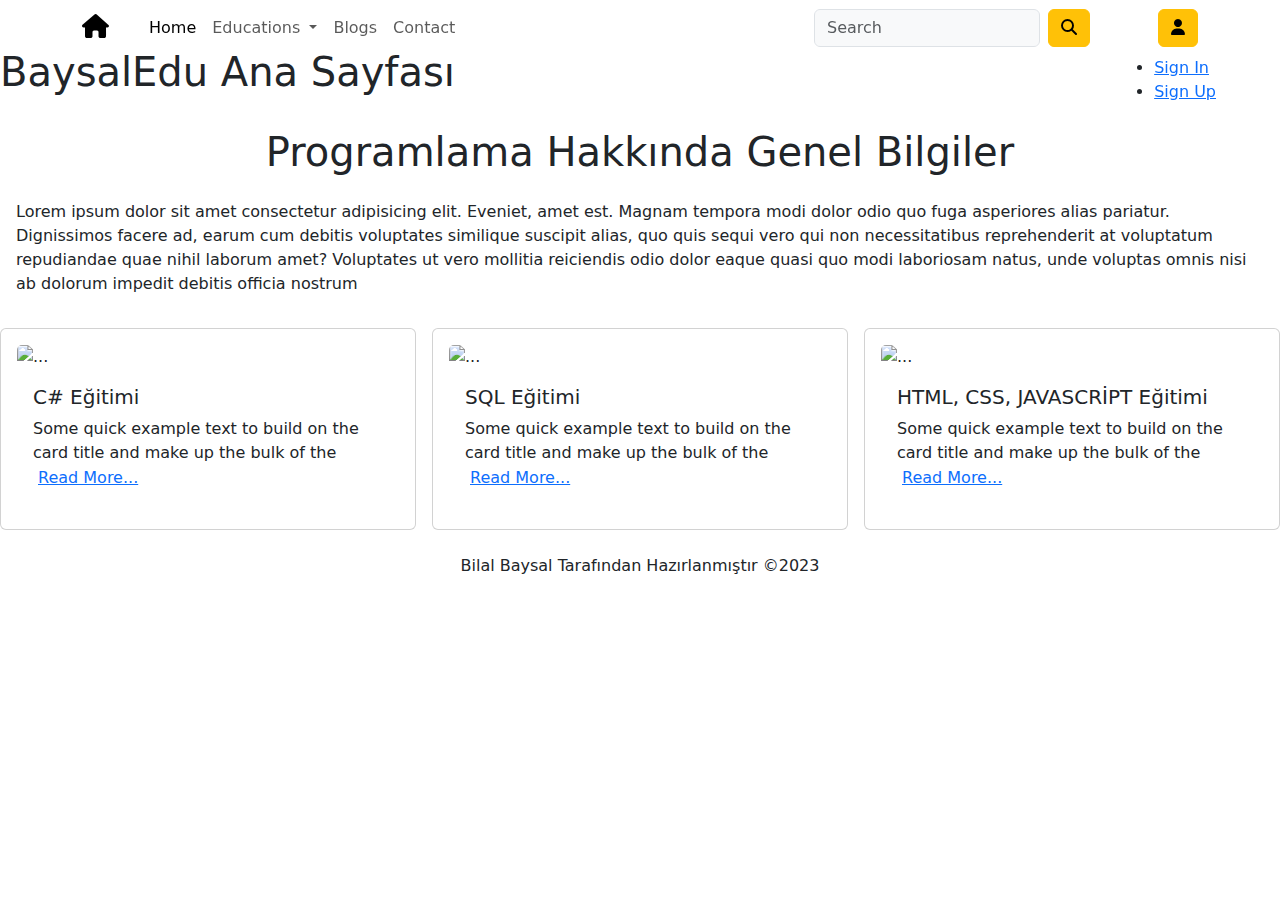
==== Baysal_Edu/index.html @ 21b3c32c "HomePage updated!" ====
<!DOCTYPE html>
<html lang="en">

<head>
    <meta charset="UTF-8">
    <meta name="viewport" content="width=device-width, initial-scale=1.0">
    <title>Home</title>
    <link rel="stylesheet" href="https://cdnjs.cloudflare.com/ajax/libs/bootstrap/5.3.1/css/bootstrap.min.css">
    <link rel="stylesheet" href="https://cdnjs.cloudflare.com/ajax/libs/font-awesome/6.4.2/css/all.min.css">
    <link rel="stylesheet" href="/css/style.css">
    <script src="https://cdnjs.cloudflare.com/ajax/libs/jquery/3.7.1/jquery.min.js"></script>
</head>

<body>

    <div class="container-fluid p-0" style="height: 92vh;">
        <!-- NAVBAR -->
        <nav class="navbar navbar-expand-lg bg-menu fixed-top">
            <div class="container">
                <a href="/" class="navbar-brand"><i class="fa-solid fa-house me-3 fs-4"></i></a>
                <button class="navbar-toggler" type="button" data-bs-toggle="collapse" data-bs-target="#menu"
                    aria-controls="menu" aria-expanded="false" aria-label="Toggle navigation">
                    <span class="navbar-toggler-icon"></span>
                </button>
                <div class="collapse navbar-collapse" id="menu">
                    <ul class="navbar-nav me-auto mb-2 mb-lg-0">
                        <li class="nav-item">
                            <a class="nav-link active" aria-current="page" href="/">Home</a>
                        </li>
                        <li class="nav-item dropdown">
                            <a class="nav-link dropdown-toggle" href="#" role="button" data-bs-toggle="dropdown"
                                aria-expanded="false">
                                Educations
                            </a>
                            <ul class="dropdown-menu">
                                <li><a class="dropdown-item" href="#">C# Eğitimi</a></li>
                                <li><a class="dropdown-item" href="#">SQL Eğitimi</a></li>
                                <li><a class="dropdown-item" href="#">HTML, JavaScript, CSS Eğitimi</a></li>
                            </ul>
                        </li>
                        <li class="nav-item">
                            <a class="nav-link" href="blogs.html">Blogs</a>
                        </li>
                        <li class="nav-item">
                            <a class="nav-link" href="contacts.html">Contact</a>
                        </li>
                    </ul>
                    <form class="d-flex">
                        <input class="form-control me-2 bg-light" type="search" placeholder="Search"
                            aria-label="Search">
                        <button class="btn btn-warning" type="submit">
                            <i class="fa-solid fa-magnifying-glass"></i>
                        </button>
                    </form>
                    <form id="form-btn-profile" class="d-flex justify-content-end ms-2" style="width: 100px;">
                        <button id="btn-profile" class="btn btn-warning" type="button"><i
                                class="fa-solid fa-user"></i></button>

                    </form>
                </div>
            </div>
        </nav>
        <div id="my-dropdown" class="fixed-top me-lg-3 me-sm-3 pe-5 mt-5 pt-2 s-width-dropdown">
            <div id="dropdown-profile" class="d-flex justify-content-end">
                <ul class="profile-items">
                    <li class="profile-item">
                        <a class="" href="/">Sign In</a>
                    </li>
                    <li class="profile-item">
                        <a class="" href="/">Sign Up</a>
                    </li>
                </ul>
            </div>
        </div>
        <header class="mt-5 mb-4">
            <div class="d-flex home-bg">
                <h1 class="">BaysalEdu Ana Sayfası</h1>
            </div>
        </header>
        <main>
            <div class="general-info general-my-bg">
                <h1 class="text-center">Programlama Hakkında Genel Bilgiler</h1>
                <p class="p-3">Lorem ipsum dolor sit amet consectetur adipisicing elit. Eveniet, amet est. Magnam tempora modi dolor odio quo fuga asperiores alias pariatur. Dignissimos facere ad, earum cum debitis voluptates similique suscipit alias, quo quis sequi vero qui non necessitatibus reprehenderit at voluptatum repudiandae quae nihil laborum amet? Voluptates ut vero mollitia reiciendis odio dolor eaque quasi quo modi laboriosam natus, unde voluptas omnis nisi ab dolorum impedit debitis officia nostrum</p>
            </div>
            <div class="row row-cols-lg-3 row-cols-md-2 row-cols-1 g-3 mb-2">
                <div class="col">
                    <div class="card card-my-bg p-3">
                        <img src="/images/csharp.jpg" class="card-img-top img-cover" alt="...">
                        <div class="card-body">
                            <h5 class="card-title">C# Eğitimi</h5>
                            <p class="card-text">Some quick example text to build on the card title and make up the bulk
                                of the <a href="#" class="btn btn-link pt-0 ps-1">Read More...</a></p>

                        </div>
                    </div>
                </div>
                <div class="col">
                    <div class="card card-my-bg p-3">
                        <img src="/images/sql.jpg" class="card-img-top img-cover" alt="...">
                        <div class="card-body">
                            <h5 class="card-title">SQL Eğitimi</h5>
                            <p class="card-text">Some quick example text to build on the card title and make up the bulk
                                of the <a href="#" class="btn btn-link pt-0 ps-1">Read More...</a></p>

                        </div>
                    </div>
                </div>
                <div class="col">
                    <div class="card card-my-bg p-3">
                        <img src="/images/htmlcssjavascript.jpg" class="card-img-top img-cover" alt="...">
                        <div class="card-body">
                            <h5 class="card-title">HTML, CSS, JAVASCRİPT Eğitimi</h5>
                            <p class="card-text">Some quick example text to build on the card title and make up the bulk
                                of the <a href="#" class="btn btn-link pt-0 ps-1">Read More...</a></p>

                        </div>
                    </div>
                </div>
            </div>
        </main>
        <footer>
            <div class="bg-menu py-3 my-footer">
                <div class="container text-center">
                    <span>Bilal Baysal Tarafından Hazırlanmıştır &copy;2023</span>
                </div>
            </div>
        </footer>
    </div>





    <script src="https://cdnjs.cloudflare.com/ajax/libs/bootstrap/5.3.1/js/bootstrap.bundle.min.js"></script>
    <script src="/js/app.js"></script>
</body>

</html>
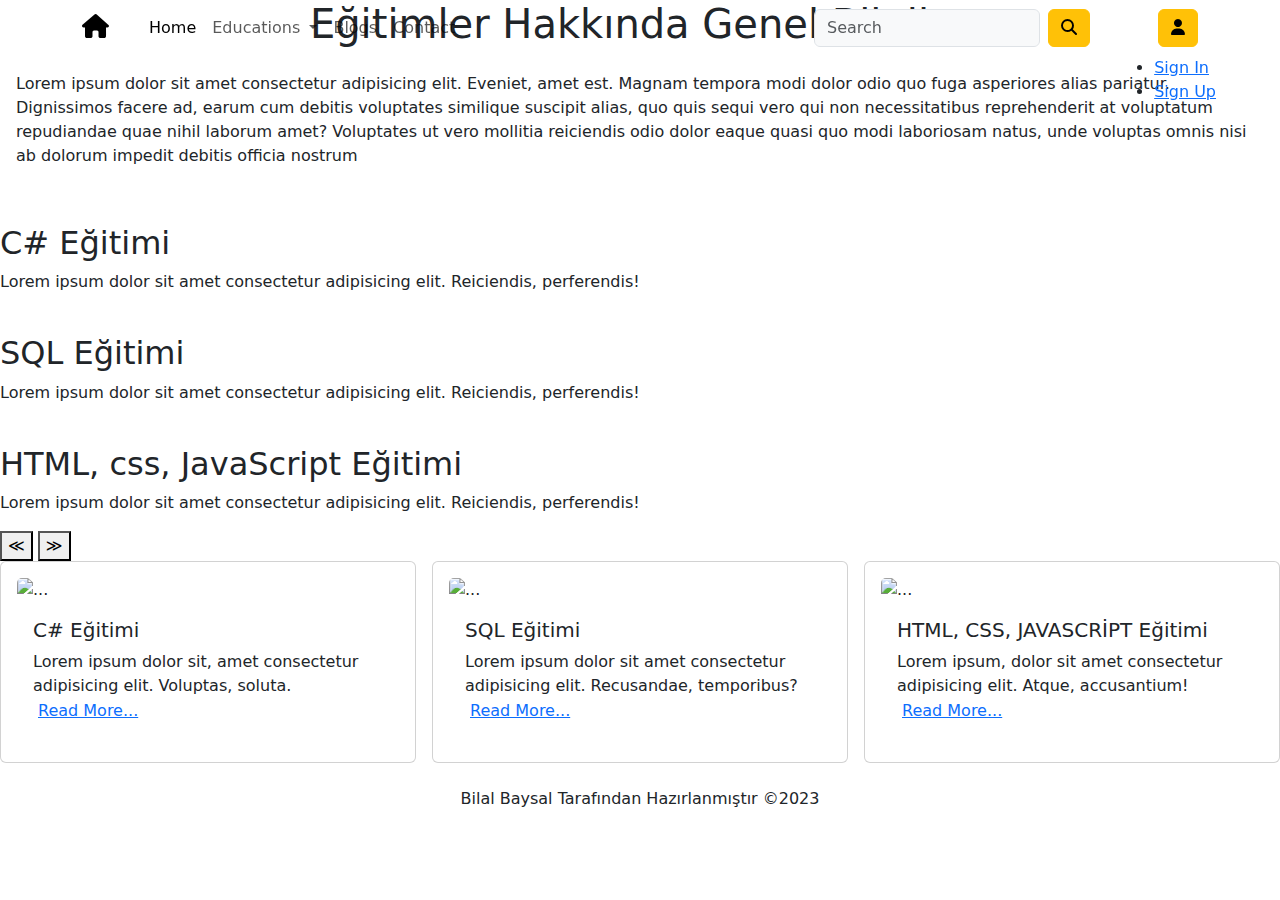
==== commit 71d1fdca: "contacts done" ====
--- a/Baysal_Edu/index.html
+++ b/Baysal_Edu/index.html
@@ -72,15 +72,49 @@
                 </ul>
             </div>
         </div>
-        <header class="mt-5 mb-4">
+        <header class="">
             <div class="d-flex home-bg">
-                <h1 class="">BaysalEdu Ana Sayfası</h1>
+                <div class="general-info general-my-bg">
+                    <h1 class="text-center">Eğitimler Hakkında Genel Bilgiler</h1>
+                    <p class="p-3">Lorem ipsum dolor sit amet consectetur adipisicing elit. Eveniet, amet est. Magnam
+                        tempora modi dolor
+                        odio quo fuga asperiores alias pariatur. Dignissimos facere ad, earum cum debitis voluptates
+                        similique suscipit
+                        alias, quo quis sequi vero qui non necessitatibus reprehenderit at voluptatum repudiandae quae
+                        nihil laborum
+                        amet? Voluptates ut vero mollitia reiciendis odio dolor eaque quasi quo modi laboriosam natus,
+                        unde voluptas
+                        omnis nisi ab dolorum impedit debitis officia nostrum</p>
+                </div>
             </div>
         </header>
         <main>
-            <div class="general-info general-my-bg">
-                <h1 class="text-center">Programlama Hakkında Genel Bilgiler</h1>
-                <p class="p-3">Lorem ipsum dolor sit amet consectetur adipisicing elit. Eveniet, amet est. Magnam tempora modi dolor odio quo fuga asperiores alias pariatur. Dignissimos facere ad, earum cum debitis voluptates similique suscipit alias, quo quis sequi vero qui non necessitatibus reprehenderit at voluptatum repudiandae quae nihil laborum amet? Voluptates ut vero mollitia reiciendis odio dolor eaque quasi quo modi laboriosam natus, unde voluptas omnis nisi ab dolorum impedit debitis officia nostrum</p>
+            <div class="slider">
+                <div class="slide active">
+                    <img src="/images/csharp.jpg" alt="">
+                    <div class="slide-inner">
+                        <h2>C# Eğitimi</h2>
+                        <p>Lorem ipsum dolor sit amet consectetur adipisicing elit. Reiciendis, perferendis!</p>
+                    </div>
+                </div>
+                <div class="slide">
+                    <img src="/images/sql.jpg" alt="">
+                    <div class="slide-inner">
+                        <h2>SQL Eğitimi</h2>
+                        <p>Lorem ipsum dolor sit amet consectetur adipisicing elit. Reiciendis, perferendis!</p>
+                    </div>
+                </div>
+                <div class="slide">
+                    <img src="/images/htmlcssjavascript.jpg" alt="">
+                    <div class="slide-inner">
+                        <h2>HTML, css, JavaScript Eğitimi</h2>
+                        <p>Lorem ipsum dolor sit amet consectetur adipisicing elit. Reiciendis, perferendis!</p>
+                    </div>
+                </div>
+                <div class="indicators">
+                    <button id="prev">&Lt;</button>
+                    <button id="next">&Gt;</button>
+                </div>
             </div>
             <div class="row row-cols-lg-3 row-cols-md-2 row-cols-1 g-3 mb-2">
                 <div class="col">
@@ -88,8 +122,8 @@
                         <img src="/images/csharp.jpg" class="card-img-top img-cover" alt="...">
                         <div class="card-body">
                             <h5 class="card-title">C# Eğitimi</h5>
-                            <p class="card-text">Some quick example text to build on the card title and make up the bulk
-                                of the <a href="#" class="btn btn-link pt-0 ps-1">Read More...</a></p>
+                            <p class="card-text">Lorem ipsum dolor sit, amet consectetur adipisicing elit. Voluptas,
+                                soluta. <a href="#" class="btn btn-link pt-0 ps-1">Read More...</a></p>
 
                         </div>
                     </div>
@@ -99,8 +133,8 @@
                         <img src="/images/sql.jpg" class="card-img-top img-cover" alt="...">
                         <div class="card-body">
                             <h5 class="card-title">SQL Eğitimi</h5>
-                            <p class="card-text">Some quick example text to build on the card title and make up the bulk
-                                of the <a href="#" class="btn btn-link pt-0 ps-1">Read More...</a></p>
+                            <p class="card-text">Lorem ipsum dolor sit amet consectetur adipisicing elit. Recusandae,
+                                temporibus? <a href="#" class="btn btn-link pt-0 ps-1">Read More...</a></p>
 
                         </div>
                     </div>
@@ -110,8 +144,8 @@
                         <img src="/images/htmlcssjavascript.jpg" class="card-img-top img-cover" alt="...">
                         <div class="card-body">
                             <h5 class="card-title">HTML, CSS, JAVASCRİPT Eğitimi</h5>
-                            <p class="card-text">Some quick example text to build on the card title and make up the bulk
-                                of the <a href="#" class="btn btn-link pt-0 ps-1">Read More...</a></p>
+                            <p class="card-text">Lorem ipsum, dolor sit amet consectetur adipisicing elit. Atque,
+                                accusantium! <a href="#" class="btn btn-link pt-0 ps-1">Read More...</a></p>
 
                         </div>
                     </div>
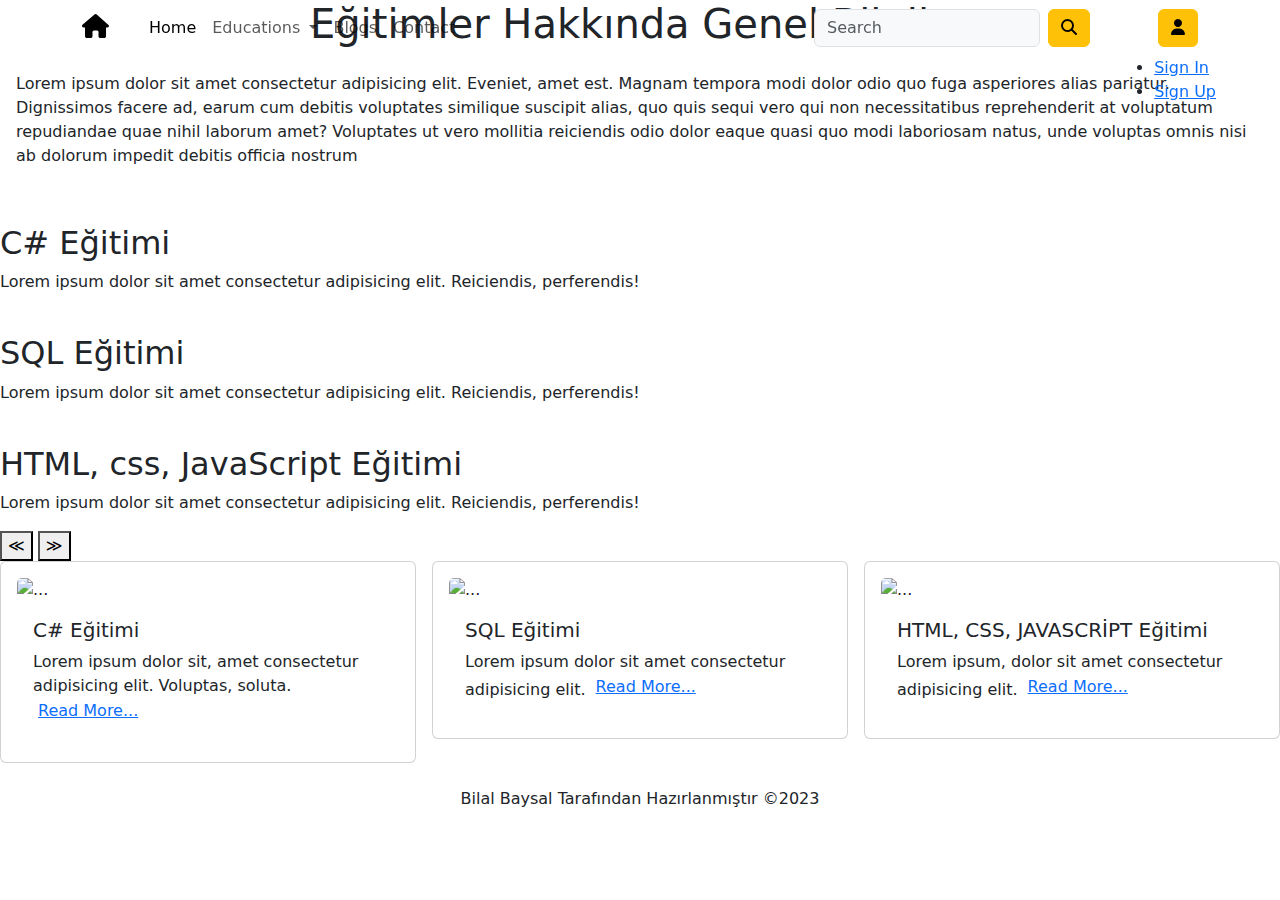
==== commit e970109b: "color and hover updates also started blogs page" ====
--- a/Baysal_Edu/index.html
+++ b/Baysal_Edu/index.html
@@ -133,8 +133,7 @@
                         <img src="/images/sql.jpg" class="card-img-top img-cover" alt="...">
                         <div class="card-body">
                             <h5 class="card-title">SQL Eğitimi</h5>
-                            <p class="card-text">Lorem ipsum dolor sit amet consectetur adipisicing elit. Recusandae,
-                                temporibus? <a href="#" class="btn btn-link pt-0 ps-1">Read More...</a></p>
+                            <p class="card-text">Lorem ipsum dolor sit amet consectetur adipisicing elit. <a href="#" class="btn btn-link pt-0 ps-1">Read More...</a></p>
 
                         </div>
                     </div>
@@ -144,8 +143,7 @@
                         <img src="/images/htmlcssjavascript.jpg" class="card-img-top img-cover" alt="...">
                         <div class="card-body">
                             <h5 class="card-title">HTML, CSS, JAVASCRİPT Eğitimi</h5>
-                            <p class="card-text">Lorem ipsum, dolor sit amet consectetur adipisicing elit. Atque,
-                                accusantium! <a href="#" class="btn btn-link pt-0 ps-1">Read More...</a></p>
+                            <p class="card-text">Lorem ipsum, dolor sit amet consectetur adipisicing elit. <a href="#" class="btn btn-link pt-0 ps-1">Read More...</a></p>
 
                         </div>
                     </div>
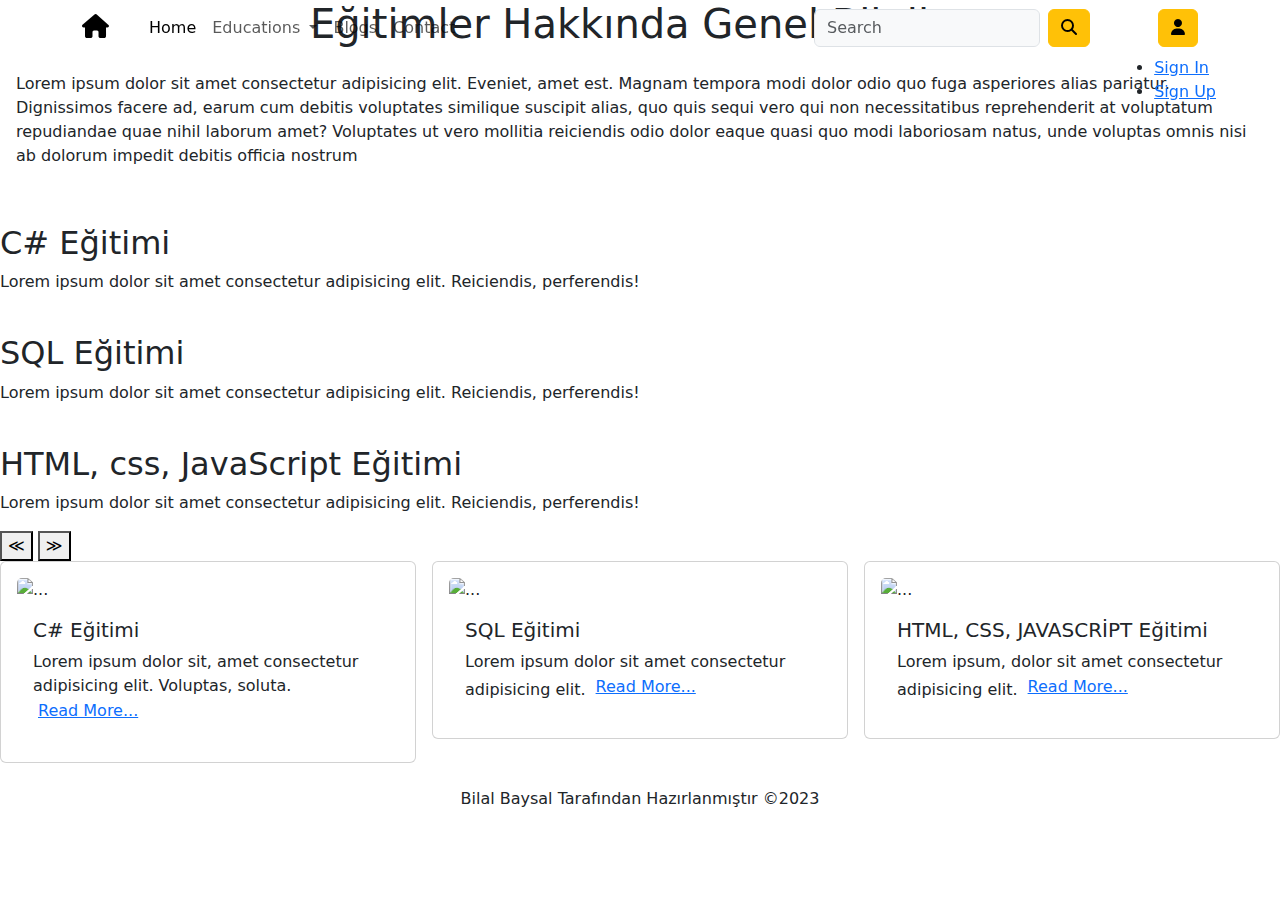
==== commit 40c381f9: "blogs mini menu done. Starting Education c# html" ====
--- a/Baysal_Edu/index.html
+++ b/Baysal_Edu/index.html
@@ -33,7 +33,7 @@
                                 Educations
                             </a>
                             <ul class="dropdown-menu">
-                                <li><a class="dropdown-item" href="#">C# Eğitimi</a></li>
+                                <li><a class="dropdown-item" href="/Educations/csharpEducation.html">C# Eğitimi</a></li>
                                 <li><a class="dropdown-item" href="#">SQL Eğitimi</a></li>
                                 <li><a class="dropdown-item" href="#">HTML, JavaScript, CSS Eğitimi</a></li>
                             </ul>
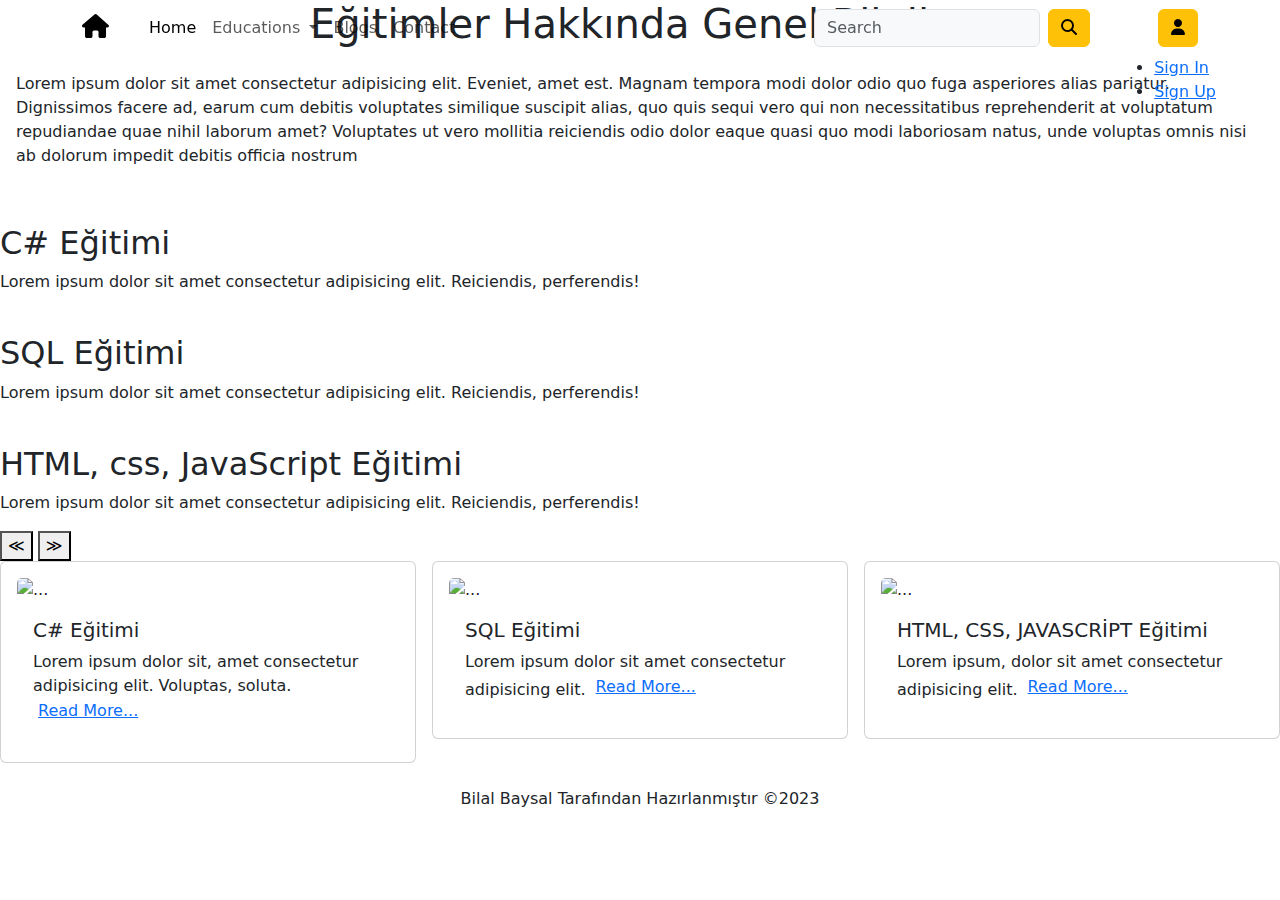
==== commit 73813cdf: "modal added in profile sign in..." ====
--- a/Baysal_Edu/index.html
+++ b/Baysal_Edu/index.html
@@ -12,8 +12,8 @@
 </head>
 
 <body>
+    <div class="container-fluid p-0" style="height: 92vh;">
 
-    <div class="container-fluid p-0" style="height: 92vh;">
         <!-- NAVBAR -->
         <nav class="navbar navbar-expand-lg bg-menu fixed-top">
             <div class="container">
@@ -34,8 +34,8 @@
                             </a>
                             <ul class="dropdown-menu">
                                 <li><a class="dropdown-item" href="/Educations/csharpEducation.html">C# Eğitimi</a></li>
-                                <li><a class="dropdown-item" href="#">SQL Eğitimi</a></li>
-                                <li><a class="dropdown-item" href="#">HTML, JavaScript, CSS Eğitimi</a></li>
+                                <li><a class="dropdown-item" href="/Educations/sqlEducation.html">SQL Eğitimi</a></li>
+                                <li><a class="dropdown-item" href="/Educations/htmlcssjsEducation.html">HTML, JavaScript, CSS Eğitimi</a></li>
                             </ul>
                         </li>
                         <li class="nav-item">
@@ -64,10 +64,10 @@
             <div id="dropdown-profile" class="d-flex justify-content-end">
                 <ul class="profile-items">
                     <li class="profile-item">
-                        <a class="" href="/">Sign In</a>
+                        <a id="btn-sign-in" href="/">Sign In</a>
                     </li>
                     <li class="profile-item">
-                        <a class="" href="/">Sign Up</a>
+                        <a id="btn-sign-up" href="/">Sign Up</a>
                     </li>
                 </ul>
             </div>
@@ -123,7 +123,7 @@
                         <div class="card-body">
                             <h5 class="card-title">C# Eğitimi</h5>
                             <p class="card-text">Lorem ipsum dolor sit, amet consectetur adipisicing elit. Voluptas,
-                                soluta. <a href="#" class="btn btn-link pt-0 ps-1">Read More...</a></p>
+                                soluta. <a href="/Educations/csharpEducation.html" class="btn btn-link pt-0 ps-1">Read More...</a></p>
 
                         </div>
                     </div>
@@ -133,7 +133,7 @@
                         <img src="/images/sql.jpg" class="card-img-top img-cover" alt="...">
                         <div class="card-body">
                             <h5 class="card-title">SQL Eğitimi</h5>
-                            <p class="card-text">Lorem ipsum dolor sit amet consectetur adipisicing elit. <a href="#" class="btn btn-link pt-0 ps-1">Read More...</a></p>
+                            <p class="card-text">Lorem ipsum dolor sit amet consectetur adipisicing elit. <a href="/Educations/sqlEducation.html" class="btn btn-link pt-0 ps-1">Read More...</a></p>
 
                         </div>
                     </div>
@@ -143,7 +143,7 @@
                         <img src="/images/htmlcssjavascript.jpg" class="card-img-top img-cover" alt="...">
                         <div class="card-body">
                             <h5 class="card-title">HTML, CSS, JAVASCRİPT Eğitimi</h5>
-                            <p class="card-text">Lorem ipsum, dolor sit amet consectetur adipisicing elit. <a href="#" class="btn btn-link pt-0 ps-1">Read More...</a></p>
+                            <p class="card-text">Lorem ipsum, dolor sit amet consectetur adipisicing elit. <a href="/Educations/htmlcssjsEducation.html" class="btn btn-link pt-0 ps-1">Read More...</a></p>
 
                         </div>
                     </div>
@@ -159,6 +159,32 @@
         </footer>
     </div>
 
+    <div class="main-modal hidden">
+        <div class="modal">
+            <div class="modal-header">
+                <h3 class="modal-header-title">Sign In</h3>
+                <div class="btn-modal-header-close">&times;</div>
+            </div>
+            <div class="model-content">
+                <form class="modal-menu rounded-2 p-3 text-white">
+                <div class="row g-3">
+                    <div class="col-sm-12 col-12">
+                        <label class="form-label">Email:</label>
+                        <input class="form-control" type="email" placeholder="Email">
+                    </div>
+                    <div class="col-sm-12 col-12">
+                        <label class="form-label">Password:</label>
+                        <input class="form-control" type="password" placeholder="Password">
+                    </div>
+                    <div class="col-12 d-grid">
+                        <input type="submit" class="btn btn-outline-warning" value="Sign In">
+                    </div>
+                </div>
+                </form>
+            </div>
+        </div>
+    </div>
+
 
 
 
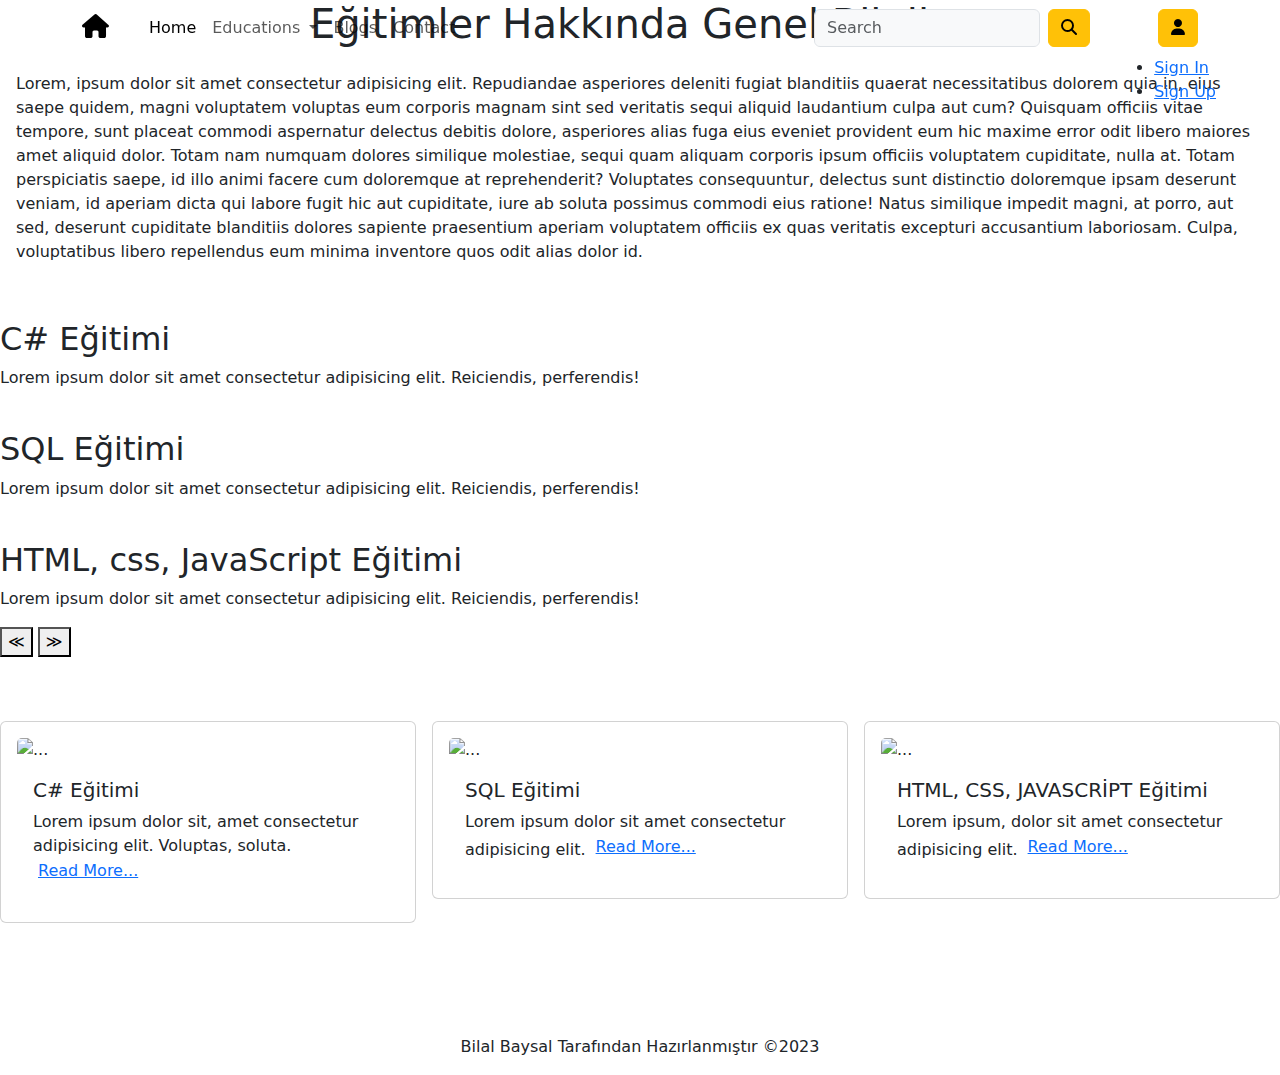
==== commit 1065f3b4: "BB-210923-Updates..." ====
--- a/Baysal_Edu/index.html
+++ b/Baysal_Edu/index.html
@@ -25,24 +25,24 @@
                 <div class="collapse navbar-collapse" id="menu">
                     <ul class="navbar-nav me-auto mb-2 mb-lg-0">
                         <li class="nav-item">
-                            <a class="nav-link active" aria-current="page" href="/">Home</a>
+                            <a class="nav-link active navbar-my-animation" aria-current="page" href="/">Home</a>
                         </li>
                         <li class="nav-item dropdown">
-                            <a class="nav-link dropdown-toggle" href="#" role="button" data-bs-toggle="dropdown"
+                            <a class="nav-link dropdown-toggle navbar-my-animation" href="#" role="button" data-bs-toggle="dropdown"
                                 aria-expanded="false">
                                 Educations
                             </a>
                             <ul class="dropdown-menu">
-                                <li><a class="dropdown-item" href="/Educations/csharpEducation.html">C# Eğitimi</a></li>
-                                <li><a class="dropdown-item" href="/Educations/sqlEducation.html">SQL Eğitimi</a></li>
-                                <li><a class="dropdown-item" href="/Educations/htmlcssjsEducation.html">HTML, JavaScript, CSS Eğitimi</a></li>
+                                <li class="dropdown-edu-animation"><a class="dropdown-item" href="/Educations/csharpEducation.html">C# Eğitimi</a></li>
+                                <li class="dropdown-edu-animation"><a class="dropdown-item" href="/Educations/sqlEducation.html">SQL Eğitimi</a></li>
+                                <li class="dropdown-edu-animation"><a class="dropdown-item" href="/Educations/htmlcssjsEducation.html">HTML, JavaScript, CSS Eğitimi</a></li>
                             </ul>
                         </li>
                         <li class="nav-item">
-                            <a class="nav-link" href="blogs.html">Blogs</a>
+                            <a class="nav-link navbar-my-animation" href="blogs.html">Blogs</a>
                         </li>
                         <li class="nav-item">
-                            <a class="nav-link" href="contacts.html">Contact</a>
+                            <a class="nav-link navbar-my-animation" href="contacts.html">Contact</a>
                         </li>
                     </ul>
                     <form class="d-flex">
@@ -76,20 +76,12 @@
             <div class="d-flex home-bg">
                 <div class="general-info general-my-bg">
                     <h1 class="text-center">Eğitimler Hakkında Genel Bilgiler</h1>
-                    <p class="p-3">Lorem ipsum dolor sit amet consectetur adipisicing elit. Eveniet, amet est. Magnam
-                        tempora modi dolor
-                        odio quo fuga asperiores alias pariatur. Dignissimos facere ad, earum cum debitis voluptates
-                        similique suscipit
-                        alias, quo quis sequi vero qui non necessitatibus reprehenderit at voluptatum repudiandae quae
-                        nihil laborum
-                        amet? Voluptates ut vero mollitia reiciendis odio dolor eaque quasi quo modi laboriosam natus,
-                        unde voluptas
-                        omnis nisi ab dolorum impedit debitis officia nostrum</p>
+                    <p class="p-3">Lorem, ipsum dolor sit amet consectetur adipisicing elit. Repudiandae asperiores deleniti fugiat blanditiis quaerat necessitatibus dolorem quia in, eius saepe quidem, magni voluptatem voluptas eum corporis magnam sint sed veritatis sequi aliquid laudantium culpa aut cum? Quisquam officiis vitae tempore, sunt placeat commodi aspernatur delectus debitis dolore, asperiores alias fuga eius eveniet provident eum hic maxime error odit libero maiores amet aliquid dolor. Totam nam numquam dolores similique molestiae, sequi quam aliquam corporis ipsum officiis voluptatem cupiditate, nulla at. Totam perspiciatis saepe, id illo animi facere cum doloremque at reprehenderit? Voluptates consequuntur, delectus sunt distinctio doloremque ipsam deserunt veniam, id aperiam dicta qui labore fugit hic aut cupiditate, iure ab soluta possimus commodi eius ratione! Natus similique impedit magni, at porro, aut sed, deserunt cupiditate blanditiis dolores sapiente praesentium aperiam voluptatem officiis ex quas veritatis excepturi accusantium laboriosam. Culpa, voluptatibus libero repellendus eum minima inventore quos odit alias dolor id.</p>
                 </div>
             </div>
         </header>
         <main>
-            <div class="slider">
+            <div class="slider mb-5">
                 <div class="slide active">
                     <img src="/images/csharp.jpg" alt="">
                     <div class="slide-inner">
@@ -116,7 +108,7 @@
                     <button id="next">&Gt;</button>
                 </div>
             </div>
-            <div class="row row-cols-lg-3 row-cols-md-2 row-cols-1 g-3 mb-2">
+            <div class="row row-cols-lg-3 row-cols-md-2 row-cols-1 g-3 my-5 pb-5">
                 <div class="col">
                     <div class="card card-my-bg p-3">
                         <img src="/images/csharp.jpg" class="card-img-top img-cover" alt="...">
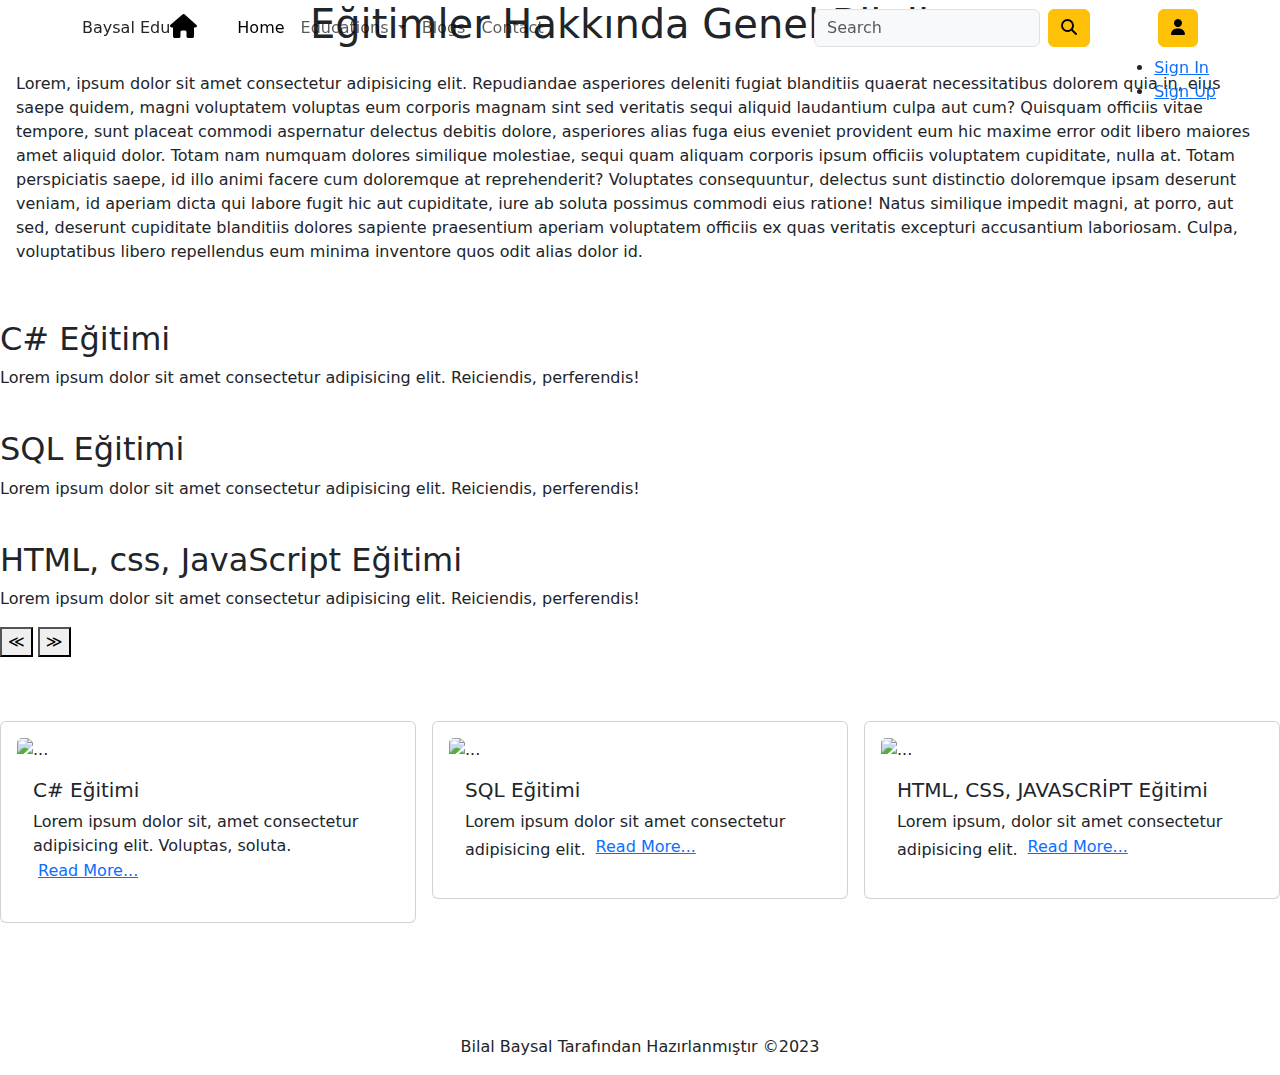
==== commit b938afcb: "BB-240923" ====
--- a/Baysal_Edu/index.html
+++ b/Baysal_Edu/index.html
@@ -17,6 +17,7 @@
         <!-- NAVBAR -->
         <nav class="navbar navbar-expand-lg bg-menu fixed-top">
             <div class="container">
+                <span class="brand" >Baysal Edu </span>
                 <a href="/" class="navbar-brand"><i class="fa-solid fa-house me-3 fs-4"></i></a>
                 <button class="navbar-toggler" type="button" data-bs-toggle="collapse" data-bs-target="#menu"
                     aria-controls="menu" aria-expanded="false" aria-label="Toggle navigation">
